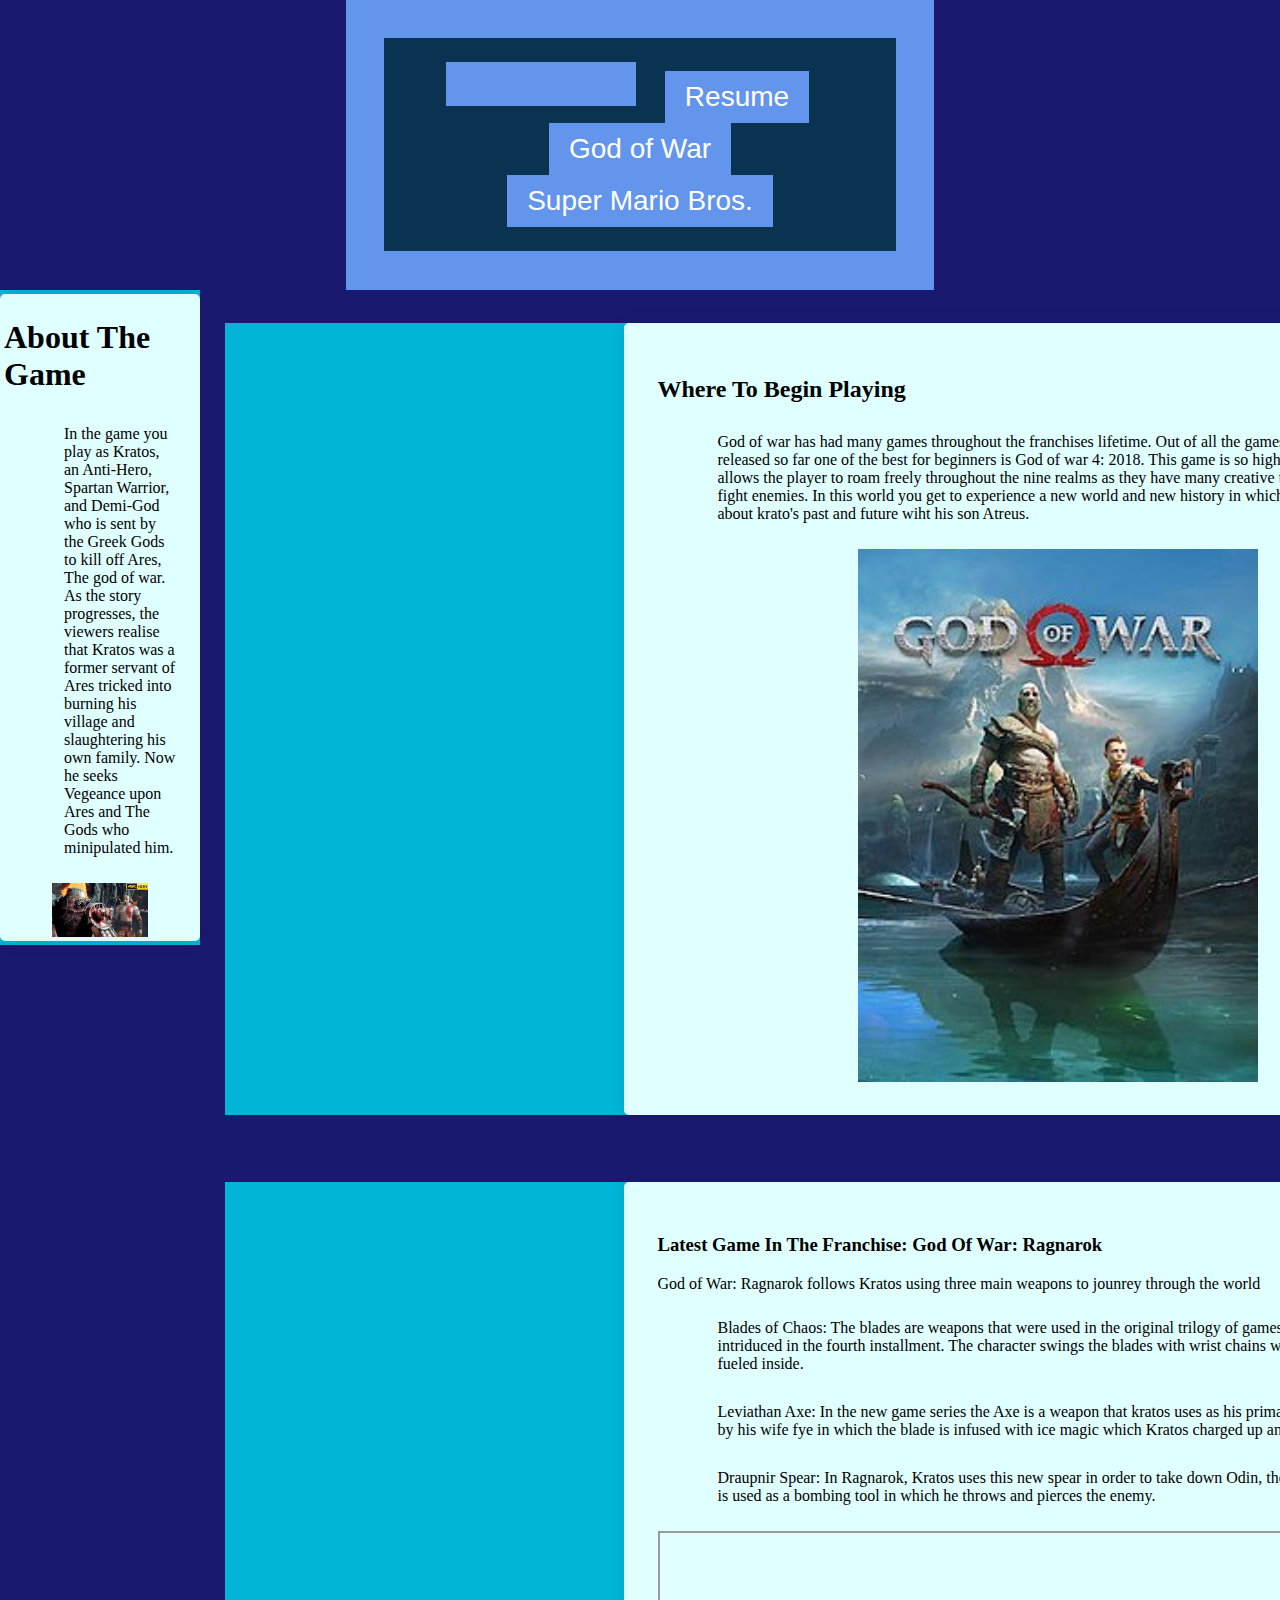
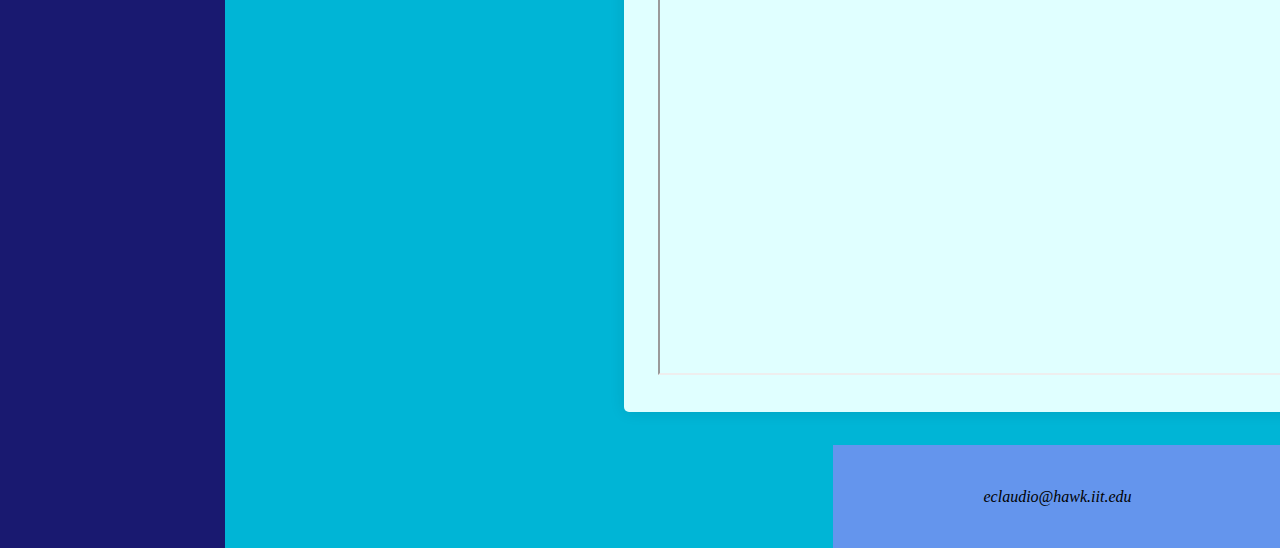
==== page2.html @ 155709f4 "Update page2.html" ====
<!DOCTYPE html>
<html lang="en">

 <head>
    <meta charset="UTF-8">
    <title>God of War</title>
    <link rel="stylesheet" href="css/normalize.css">
    <link rel="stylesheet" href="css/style.css">
 </head>
 <body>
 <header>
   <nav class="navbar">
       <div class="navbar-container">
          <a href="index.html" ><img class="logo" src="resources/darklogo-t.png" alt></a>
          <ul>
             <li><a href="index.html">Resume</a></li>
             <li><a href="page2.html">God of War</a></li>
             <li><a href="page3.html">Super Mario Bros.</a></li>
           </ul> 
         </div>     
       </nav>
 </header>
  <div id="wrapper">
 <div id="extras">
 
 <section class="God Of War Franchise">
   <h1>About The Game</h1>
   <ul>
   <li>In the game you play as Kratos, an Anti-Hero, Spartan Warrior, and Demi-God who is sent by the Greek Gods to kill off Ares, The god of war. As the story progresses, the viewers realise that Kratos was a former servant of Ares tricked into burning his village and slaughtering his own family. Now he seeks Vegeance upon Ares and The Gods who minipulated him.   </li>
   </ul>  
   <img src="media/Ares-and-Kratos(1).jpg" alt="Ares and Kratos stand face to face ready for battle as they conversate on their situation and contract towards their servant and Lord status. Talking about the corruption and how the status of god of war is on the table if kratos can beat him.">
 </div>
 </section>
  <div id="wrapper">
	<div id="main">

 <section class="The Best Game">
   <h2>Where To Begin Playing</h2>
   <ul>
   <li> God of war has had many games throughout the franchises lifetime. Out of all the games that have been released so far one of the best for beginners is God of war 4: 2018. This game is so highly rated because it allows the player to roam freely throughout the nine realms as they have many creative tools at their disposal to fight enemies. In this world you get to experience a new world and new history in which you can also learn about krato's past and future wiht his son Atreus.</li>
   </ul> 
   <img src="media/God_of_War_4_cover.jpg" alt="Kratos and Atreus row down the lake of Midgard">
 </div>
 </section>
  <div id="wrapper">
	<div id="main">
 <section class="God Of War Ragnarok">
   <h3>Latest Game In The Franchise: God Of War: Ragnarok</h3>
   <p>God of War: Ragnarok follows Kratos using three main weapons to jounrey through the world<p>
   <ul> 
   <li>Blades of Chaos: The blades are weapons that were used in the original trilogy of games in which are re-intriduced in the fourth installment. The character swings the blades with wrist chains with primordial fire fueled inside.</li>
   <li>Leviathan Axe: In the new game series the Axe is a weapon that kratos uses as his primary. The axe was given by his wife fye in which the blade is infused with ice magic which Kratos charged up and freezes the enemies.</li>
   <li>Draupnir Spear: In Ragnarok, Kratos uses this new spear in order to take down Odin, the norse god. This spear is used as a bombing tool in which he throws and pierces the enemy.</li>
   </ul>
   <iframe width="780" height="440" src="https://www.youtube.com/embed/hfJ4Km46A-0?si=t1F_mAJt3CJL514L" title="Youtube video player: God of War| The nine Realms"></iframe>
 </section>

    <footer>
      <p><a href="mailto:eclaudio@hawk.iit.edu"><em>eclaudio@hawk.iit.edu</em></a></p>
    </footer>
  </body>

</html>
---- css/style.css ----
body {
  background-color:#191970;
  font-family: Times New Roman;
}

header {
  text-align: center;
  color: #395e64;
  padding: 3%;
  background-color:#6495ED;
  width: 40%;
  display: block;
  margin-left: auto;
  margin-right: auto;
  justify-content: space-evenly;
  text-decoration: none;
  font-family: ¨Times New Roman¨;
}

a:link, a:visited {
  background-color: #6495ED;
  color: black;
  border: 2px blue;
  padding: 10px 20px;
  text-align: center;
  text-decoration: none;
  display: inline-block;
}

img.logo {
  display: block;
  margin: 0 auto;
  width: 150px;
  margin-bottom: 1.5em;
}

.navbar-container {
  text-align: center;
  padding-top: 1.5em;
  padding-bottom: 1.5em;
  background-color: #0A3251;
}

.navbar-container ul {
  list-style-type: none;
  margin: 0;
  display: inline;
  padding: 0;
}

.navbar-container li {
  display: inline;
  margin-left: 15px;
  margin-right: 15px;
  font-size: 1.75em;
  font-family: 'Hind', sans-serif;
}

.navbar-container a {
  text-decoration: none;
  color: #ffffff;
}

.img-div {
  text-align: center;
  padding: 15px;
  margin: 0 auto;
}

.img {
  display: inline;
  width: 250px;
}

img.world {
  display: block;
  margin: 0 auto;
  width: 200px;
  margin-bottom: 1.5em;
  border-radius: 50%;
}


a:hover {
  color: #850b1f;
}

body {
  font-family: Georgia;
  margin-bottom: 2%;
}

ul, li {
  text-align: left;
  font-family: ¨Times New Roman¨;
 }

li{
  text-align: left;
  list-style-type: none;
  padding: 10px;
  margin: 10px;
}

section {
  padding: 2%;
  max-width: 800px;
  margin: 2% auto;
  background-color: #E0FFFF;
  border-radius: 5px;
  box-shadow: 0 0 15px rgba(0, 0, 0, 0.1);
}

.subheading {
  font-weight: bold;
}

}

.recipe {
  font-family: "Times New Roman";
}

footer {
  display: block;
  margin-left: auto;
  margin-right: auto;
  background-color:  #6495ED;
  width: 25%;
  padding: 1%;
  text-align: center;
}

img {
  display: block;
  margin-left: auto;
  margin-right: auto;
  width: 50%;
}

.center {
  text-align: center;
}

/* fixed*/
#wrapper {
  width: 1890px;
  position: absolute;
  margin-left: auto;
  margin-right: auto;
  border: 1 px solid black;
  padding: 0px;
  margin: 0 auto;
}

#extras {
  position: absolute;
  top: 0px;
  left: 0px;
  width: 200px;
  background: #00b5d6;
}

#main {
margin-left: 225px;
background-color: #00b5d6;
}
/* Fluid layout */

#main2 {
  float:left;
  width: 50%;
  margin: 0 5%;
  background-color: #00b5d6;
}

#extras2 {
  float: left;
  width: 35%;
  margin: 0 5% 0 0;
  background-color: #00b5d6;
}

#footer2 {
  clear:left;
  background-color: #00b5d6;
}
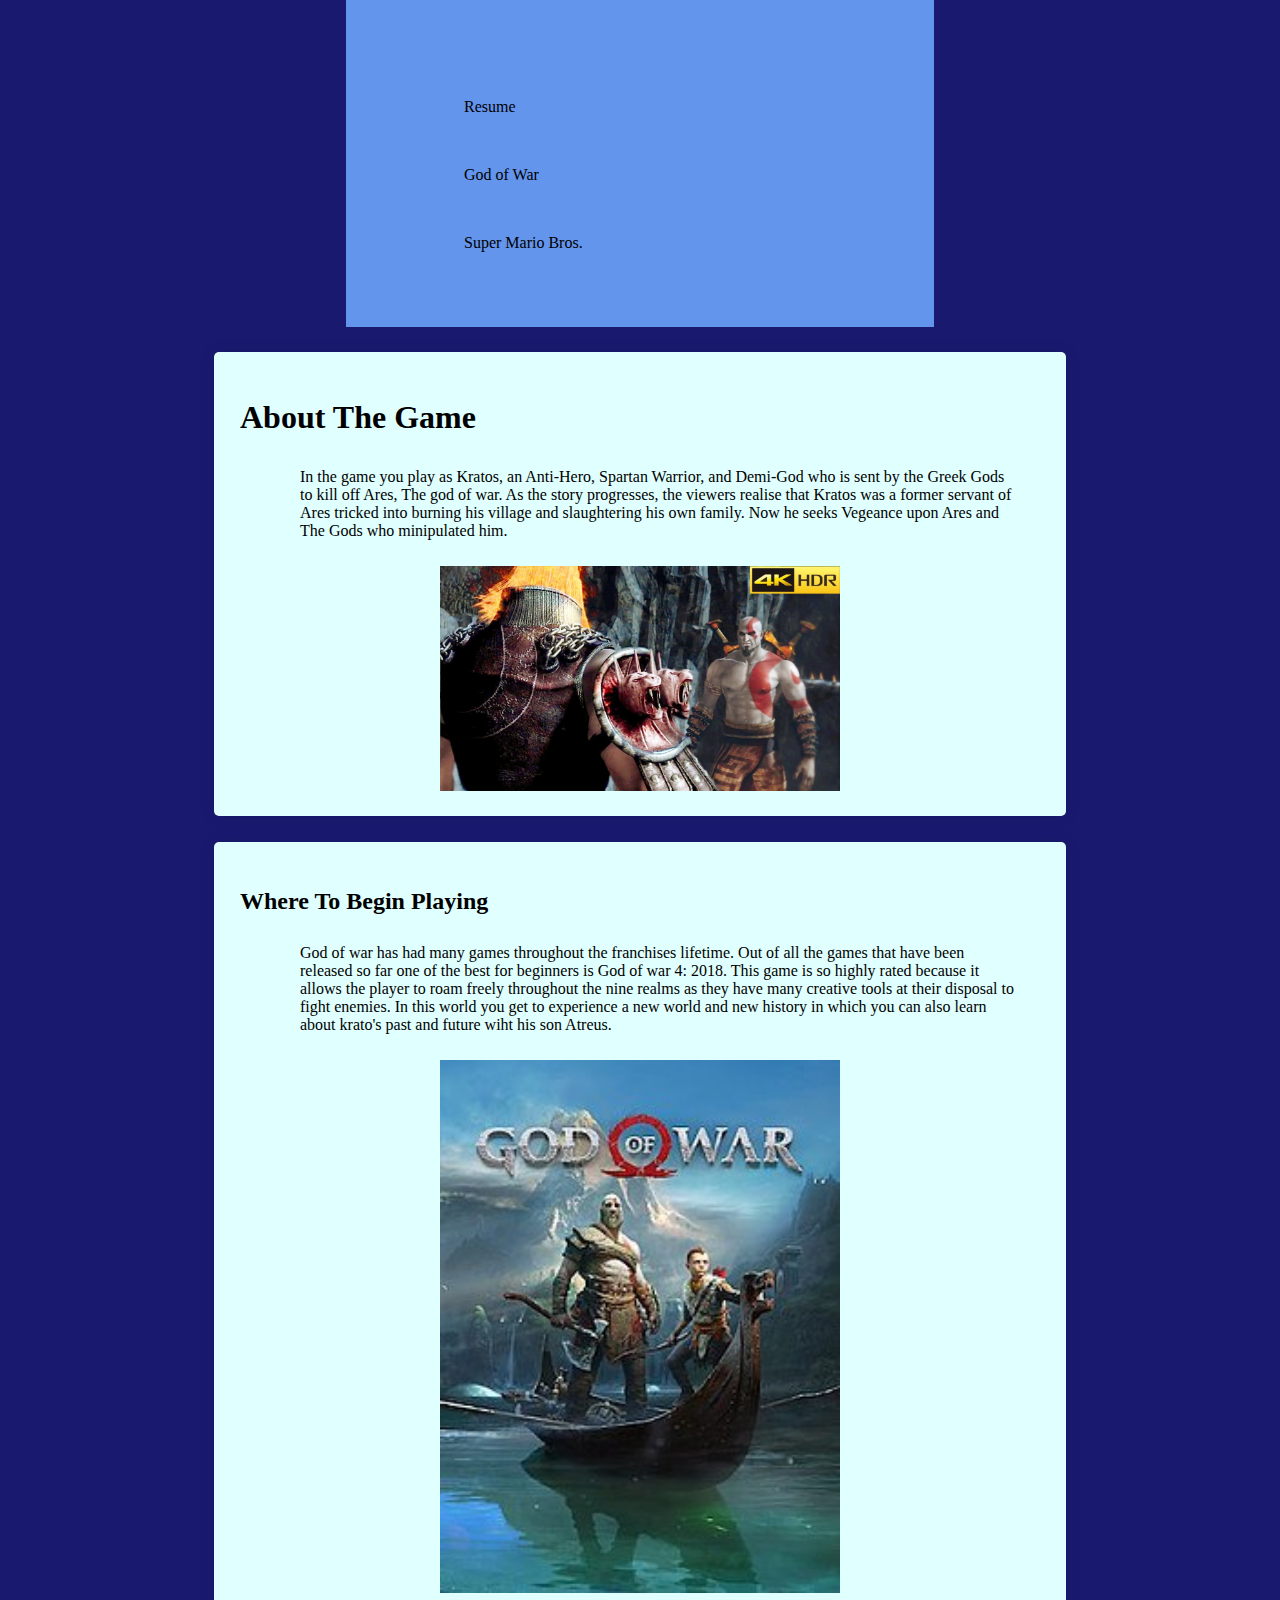
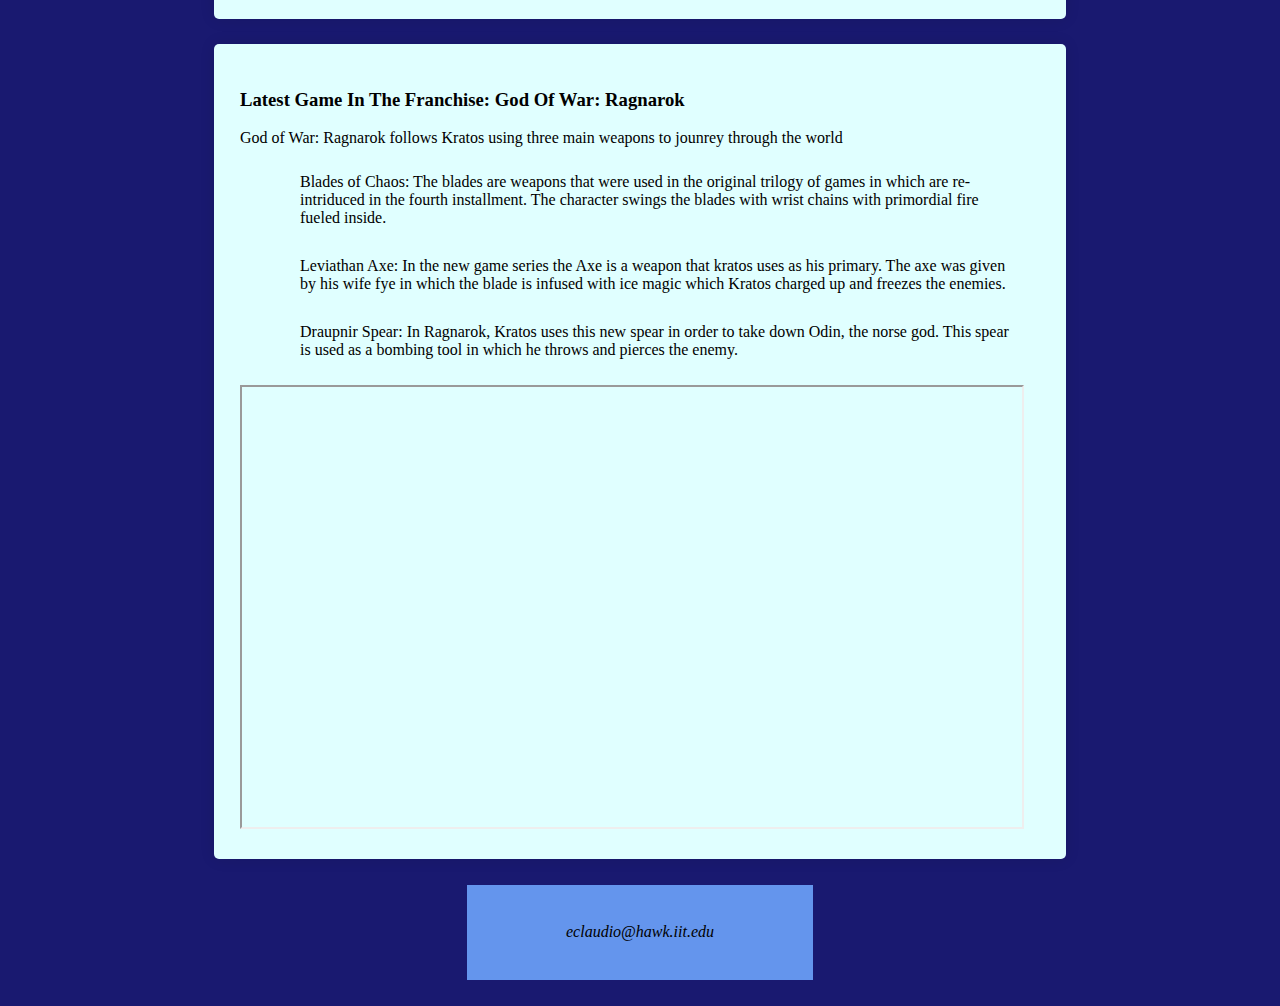
==== commit 2aee71d6: "Update page2.html" ====
--- a/page2.html
+++ b/page2.html
@@ -20,9 +20,7 @@
          </div>     
        </nav>
  </header>
-  <div id="wrapper">
- <div id="extras">
- 
+  
  <section class="God Of War Franchise">
    <h1>About The Game</h1>
    <ul>
@@ -31,9 +29,7 @@
    <img src="media/Ares-and-Kratos(1).jpg" alt="Ares and Kratos stand face to face ready for battle as they conversate on their situation and contract towards their servant and Lord status. Talking about the corruption and how the status of god of war is on the table if kratos can beat him.">
  </div>
  </section>
-  <div id="wrapper">
-	<div id="main">
-
+  
  <section class="The Best Game">
    <h2>Where To Begin Playing</h2>
    <ul>
@@ -42,8 +38,7 @@
    <img src="media/God_of_War_4_cover.jpg" alt="Kratos and Atreus row down the lake of Midgard">
  </div>
  </section>
-  <div id="wrapper">
-	<div id="main">
+ 
  <section class="God Of War Ragnarok">
    <h3>Latest Game In The Franchise: God Of War: Ragnarok</h3>
    <p>God of War: Ragnarok follows Kratos using three main weapons to jounrey through the world<p>
--- a/css/style.css
+++ b/css/style.css
@@ -26,60 +26,6 @@
   text-decoration: none;
   display: inline-block;
 }
-
-img.logo {
-  display: block;
-  margin: 0 auto;
-  width: 150px;
-  margin-bottom: 1.5em;
-}
-
-.navbar-container {
-  text-align: center;
-  padding-top: 1.5em;
-  padding-bottom: 1.5em;
-  background-color: #0A3251;
-}
-
-.navbar-container ul {
-  list-style-type: none;
-  margin: 0;
-  display: inline;
-  padding: 0;
-}
-
-.navbar-container li {
-  display: inline;
-  margin-left: 15px;
-  margin-right: 15px;
-  font-size: 1.75em;
-  font-family: 'Hind', sans-serif;
-}
-
-.navbar-container a {
-  text-decoration: none;
-  color: #ffffff;
-}
-
-.img-div {
-  text-align: center;
-  padding: 15px;
-  margin: 0 auto;
-}
-
-.img {
-  display: inline;
-  width: 250px;
-}
-
-img.world {
-  display: block;
-  margin: 0 auto;
-  width: 200px;
-  margin-bottom: 1.5em;
-  border-radius: 50%;
-}
-
 
 a:hover {
   color: #850b1f;
@@ -142,47 +88,3 @@
   text-align: center;
 }
 
-/* fixed*/
-#wrapper {
-  width: 1890px;
-  position: absolute;
-  margin-left: auto;
-  margin-right: auto;
-  border: 1 px solid black;
-  padding: 0px;
-  margin: 0 auto;
-}
-
-#extras {
-  position: absolute;
-  top: 0px;
-  left: 0px;
-  width: 200px;
-  background: #00b5d6;
-}
-
-#main {
-margin-left: 225px;
-background-color: #00b5d6;
-}
-/* Fluid layout */
-
-#main2 {
-  float:left;
-  width: 50%;
-  margin: 0 5%;
-  background-color: #00b5d6;
-}
-
-#extras2 {
-  float: left;
-  width: 35%;
-  margin: 0 5% 0 0;
-  background-color: #00b5d6;
-}
-
-#footer2 {
-  clear:left;
-  background-color: #00b5d6;
-}
-	
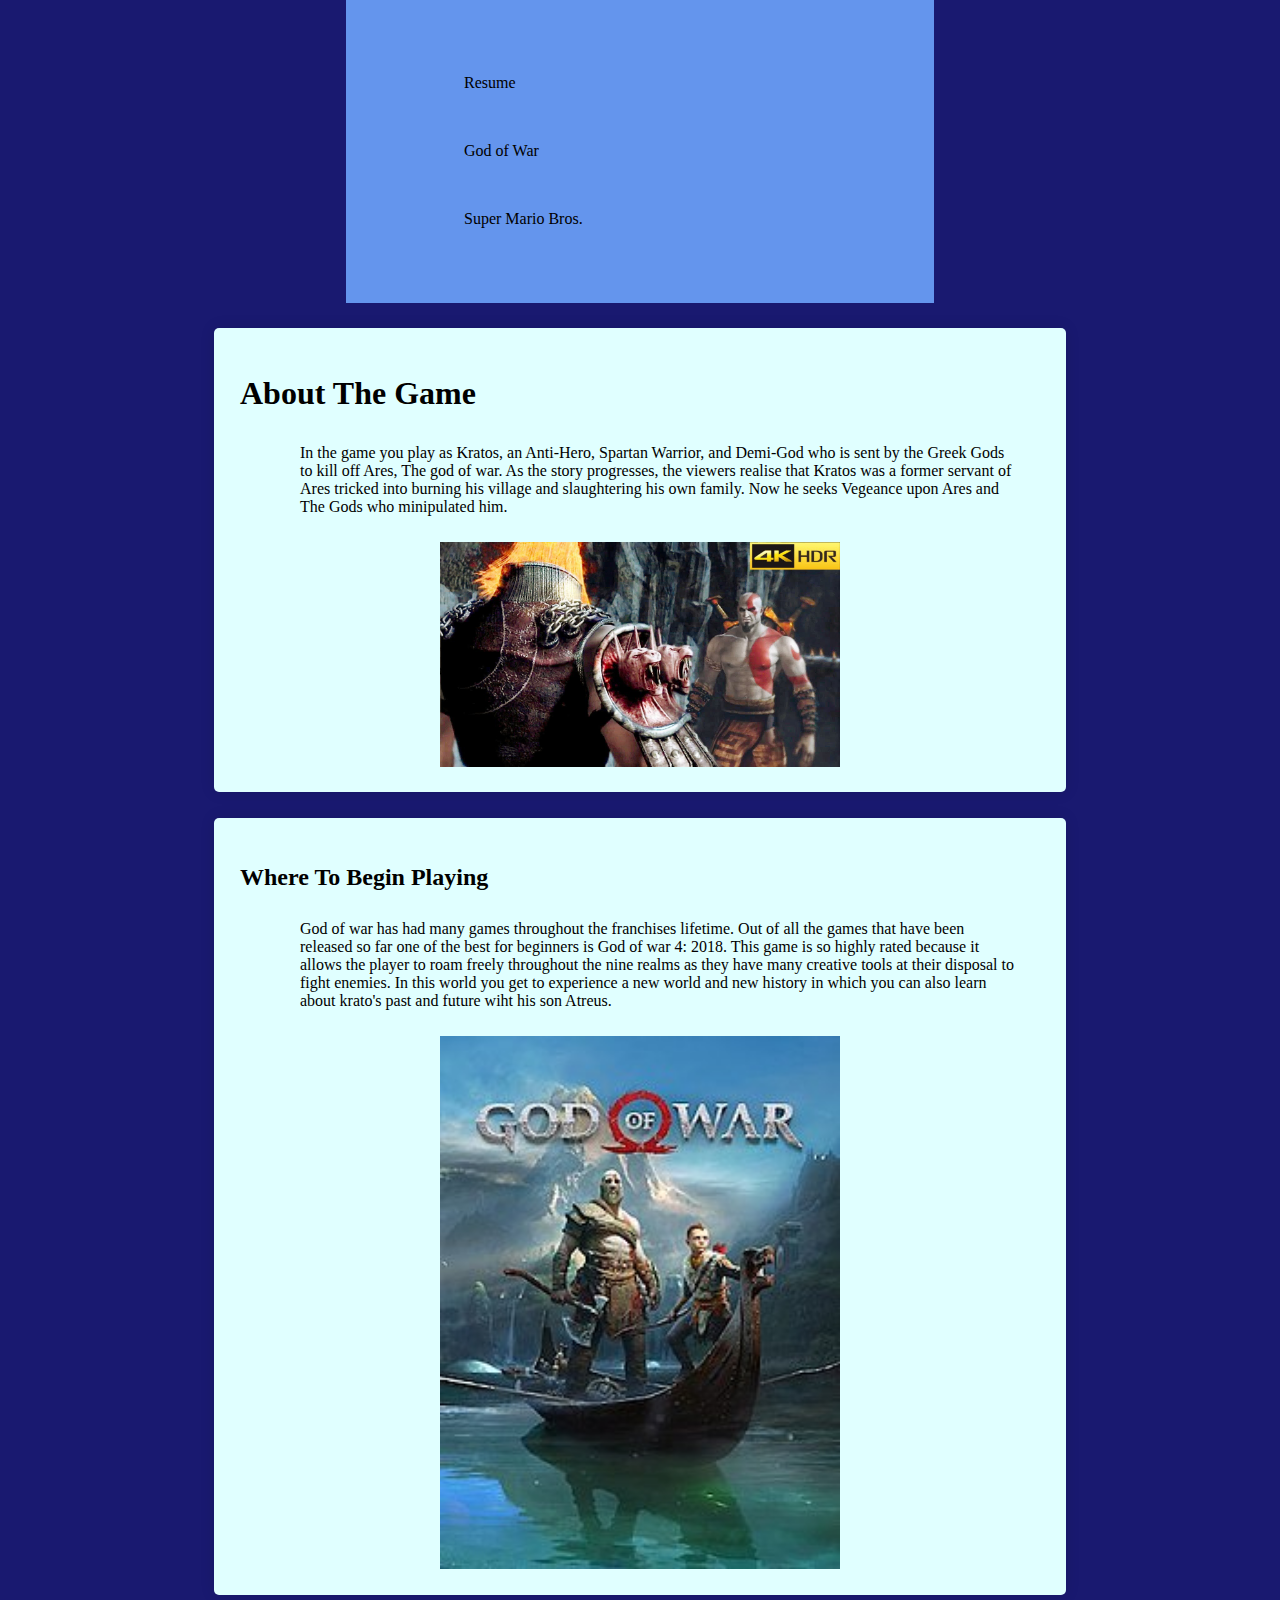
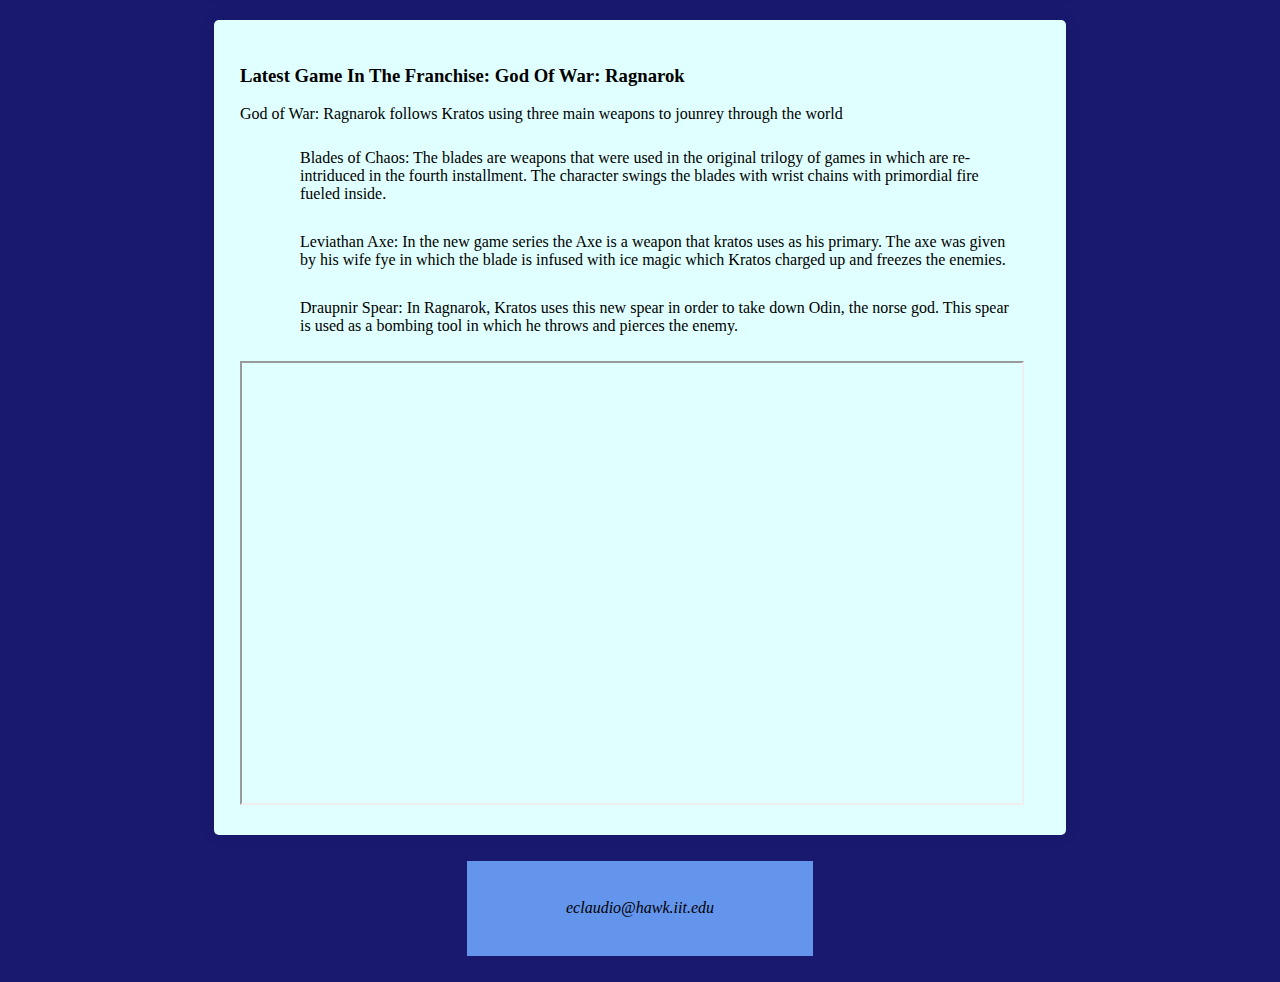
==== commit 041a3d0b: "Update page2.html" ====
--- a/page2.html
+++ b/page2.html
@@ -9,16 +9,11 @@
  </head>
  <body>
  <header>
-   <nav class="navbar">
-       <div class="navbar-container">
-          <a href="index.html" ><img class="logo" src="resources/darklogo-t.png" alt></a>
-          <ul>
-             <li><a href="index.html">Resume</a></li>
-             <li><a href="page2.html">God of War</a></li>
-             <li><a href="page3.html">Super Mario Bros.</a></li>
-           </ul> 
-         </div>     
-       </nav>
+   <ul>
+   <li><a href="index.html">Resume</a></li>
+   <li><a href="page2.html">God of War</a></li>
+   <li><a href="page3.html">Super Mario Bros.</a></li>
+   </ul> 
  </header>
   
  <section class="God Of War Franchise">
--- a/css/style.css
+++ b/css/style.css
@@ -87,4 +87,3 @@
 .center {
   text-align: center;
 }
-
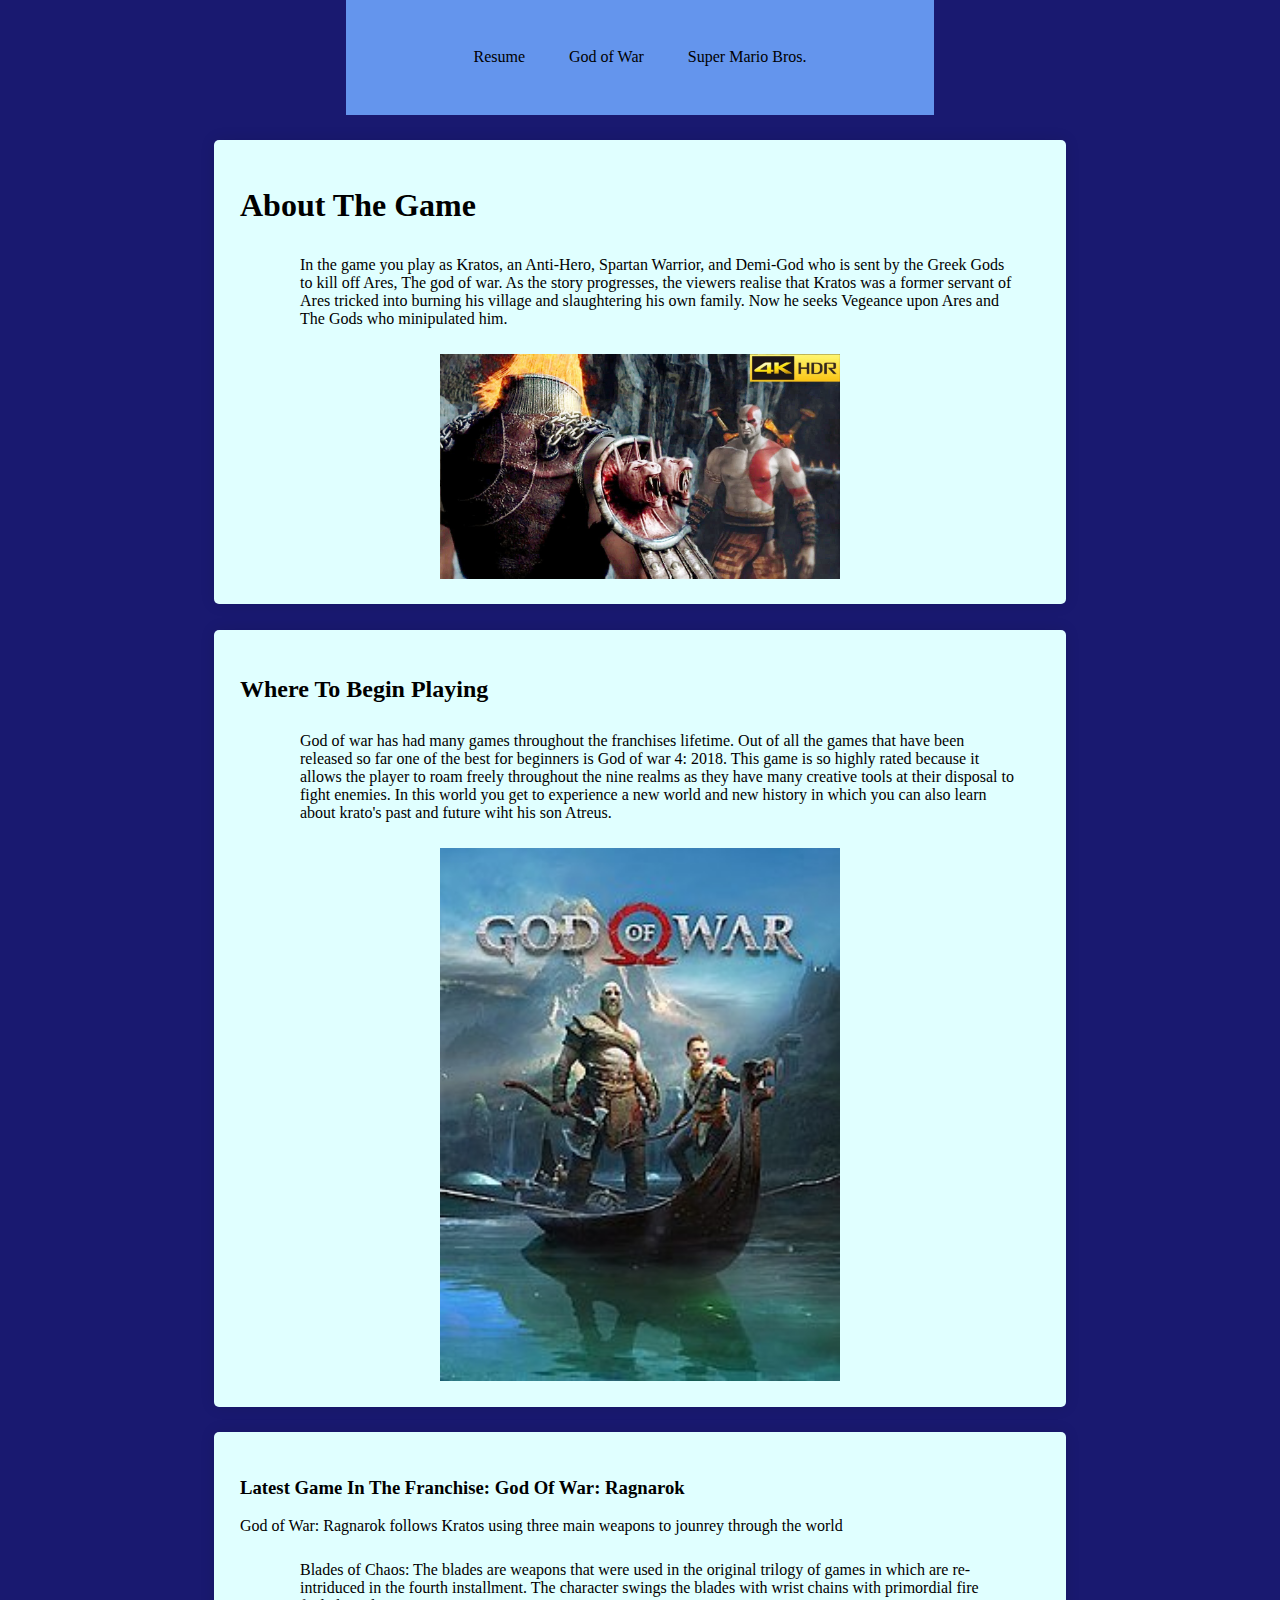
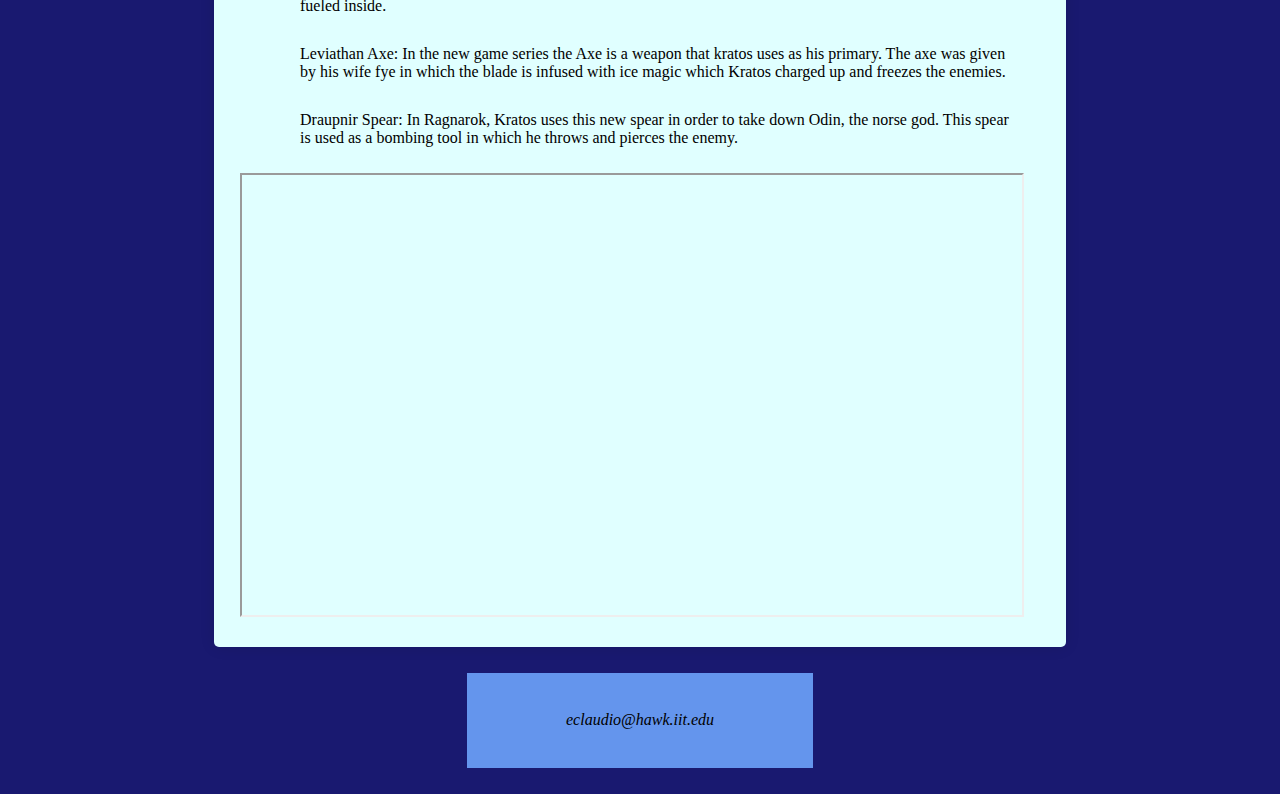
==== commit 1b334d19: "Update page2.html" ====
--- a/page2.html
+++ b/page2.html
@@ -9,11 +9,9 @@
  </head>
  <body>
  <header>
-   <ul>
-   <li><a href="index.html">Resume</a></li>
-   <li><a href="page2.html">God of War</a></li>
-   <li><a href="page3.html">Super Mario Bros.</a></li>
-   </ul> 
+   <a href="index.html">Resume</a></li>
+   <a href="page2.html">God of War</a></li>
+   <a href="page3.html">Super Mario Bros.</a></li>
  </header>
   
  <section class="God Of War Franchise">
